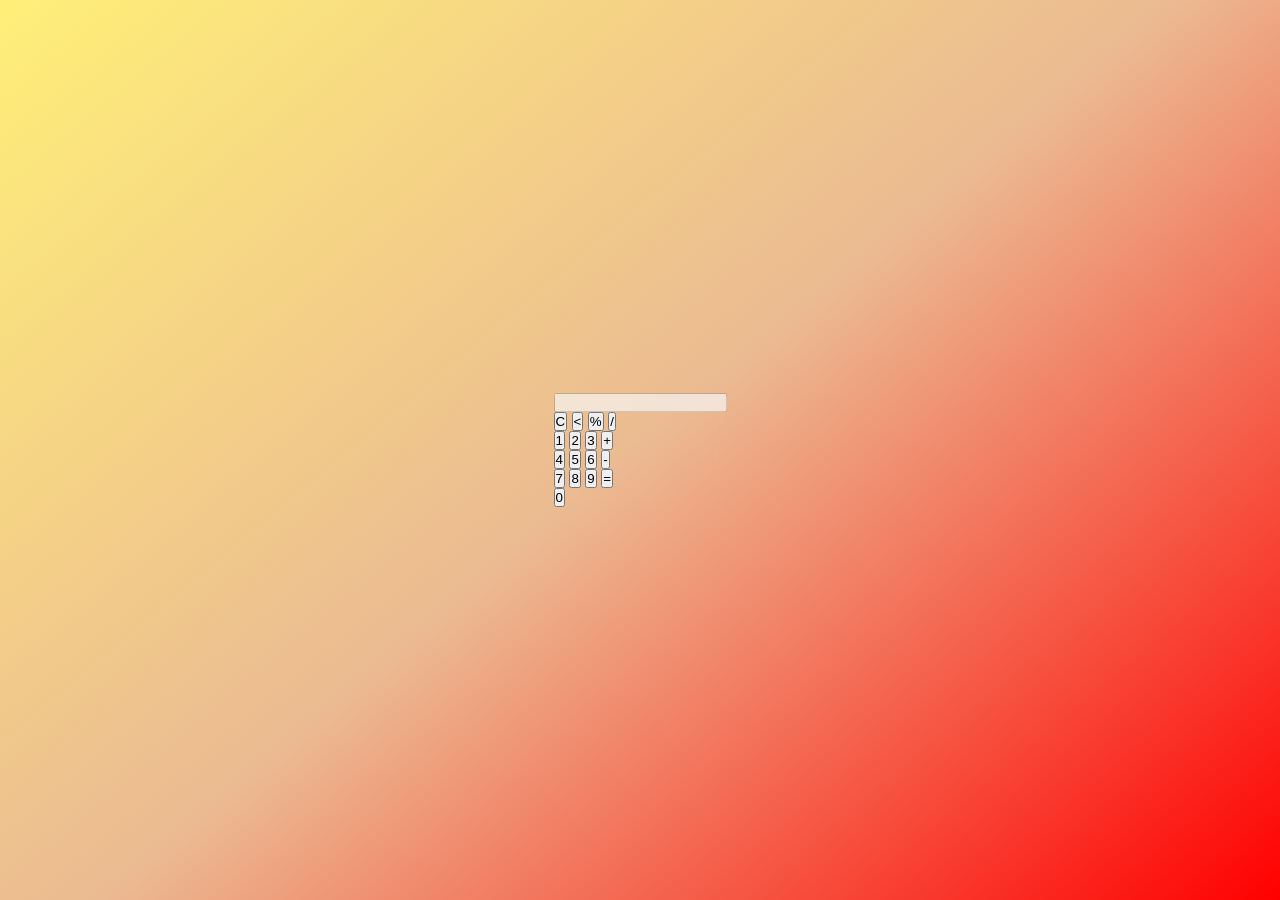
==== projetos js,css,html/calculadora/esqueleto.html @ 693b867b "IFOOD" ====
<!DOCTYPE html>
<html lang="en">
<head>
    <meta charset="UTF-8">
    <meta name="viewport" content="width=device-width, initial-scale=1.0">
    <link rel="stylesheet" href="maqueagem.css">
    <title>Document</title>
</head>
<body>
    
        <div class="grade">
            <input type="text" disabled id="display">

            <div class="buttons">
                <button> C </button>
                <button> < </button>
                <button> % </button>
                <button> / </button>

                <table> </table>
                <button> 1 </button>
                <button> 2 </button>
                <button> 3 </button>
                <button> + </button>

                <table> </table>
                <button> 4 </button>
                <button> 5 </button>
                <button> 6 </button>
                <button> - </button>

                <table> </table>
                <button> 7 </button>
                <button> 8 </button>
                <button> 9 </button>
                <button> = </button>
                <table></table>
                <button > 0 </button>
            </div>

        </div>






    <script src="musculos.js"></script>
</body>
</html>
---- projetos js,css,html/calculadora/maqueagem.css ----
html{
    box-sizing: border-box;
    height: 100%;

}

*,
*::before,
*::after{
    box-sizing: inherit;
    margin: 0;
    padding: 0;

}
body{
    align-items: center;
    background: linear-gradient(320deg, #ff0000, #ebba92, #ffef78);
    display: flex;
    font-family:'Gill Sans', 'Gill Sans MT', Calibri, 'Trebuchet MS', sans-serif;
    font-display: swap;
    height: inherit;
    justify-content: center;

}

.grade{
backdrop-filter: blur(5.5px);
}
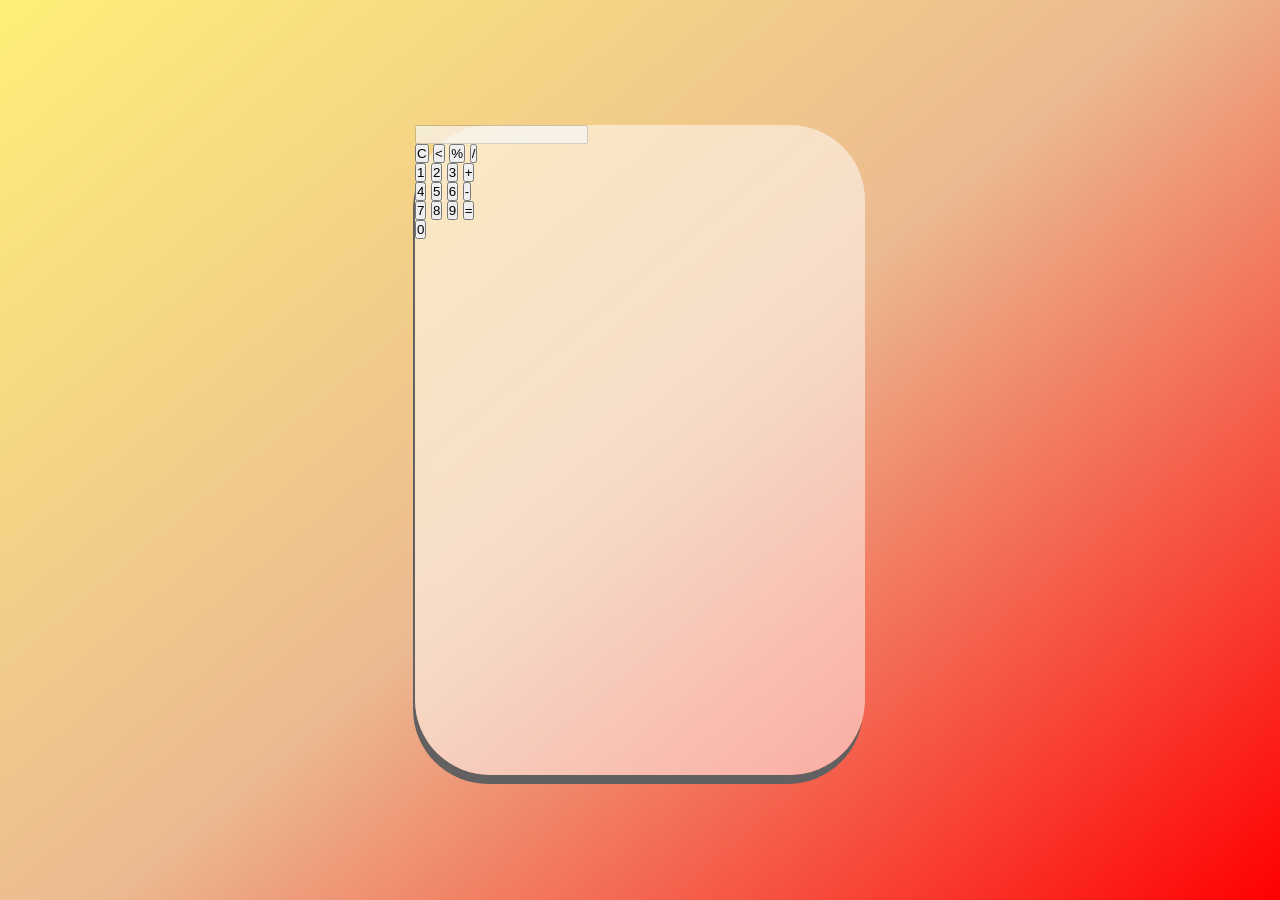
==== commit 17ffa3eb: "IFOOD" ====
--- a/projetos js,css,html/calculadora/esqueleto.html
+++ b/projetos js,css,html/calculadora/esqueleto.html
@@ -9,9 +9,10 @@
 <body>
     
         <div class="grade">
-            <input type="text" disabled id="display">
-
-            <div class="buttons">
+            
+            <div class="IFOOD">
+                <input type="text" disabled id="display">
+                <table></table>
                 <button> C </button>
                 <button> < </button>
                 <button> % </button>
--- a/projetos js,css,html/calculadora/maqueagem.css
+++ b/projetos js,css,html/calculadora/maqueagem.css
@@ -24,5 +24,13 @@
 }
 
 .grade{
+    background-color: rgba(255, 255, 255, 0.5);
 backdrop-filter: blur(5.5px);
+height: 650px;
+width: 450px;
+border-radius: 75px;
+box-shadow: -2px 9px rgb(98, 96, 96) ;
 }
+
+
+
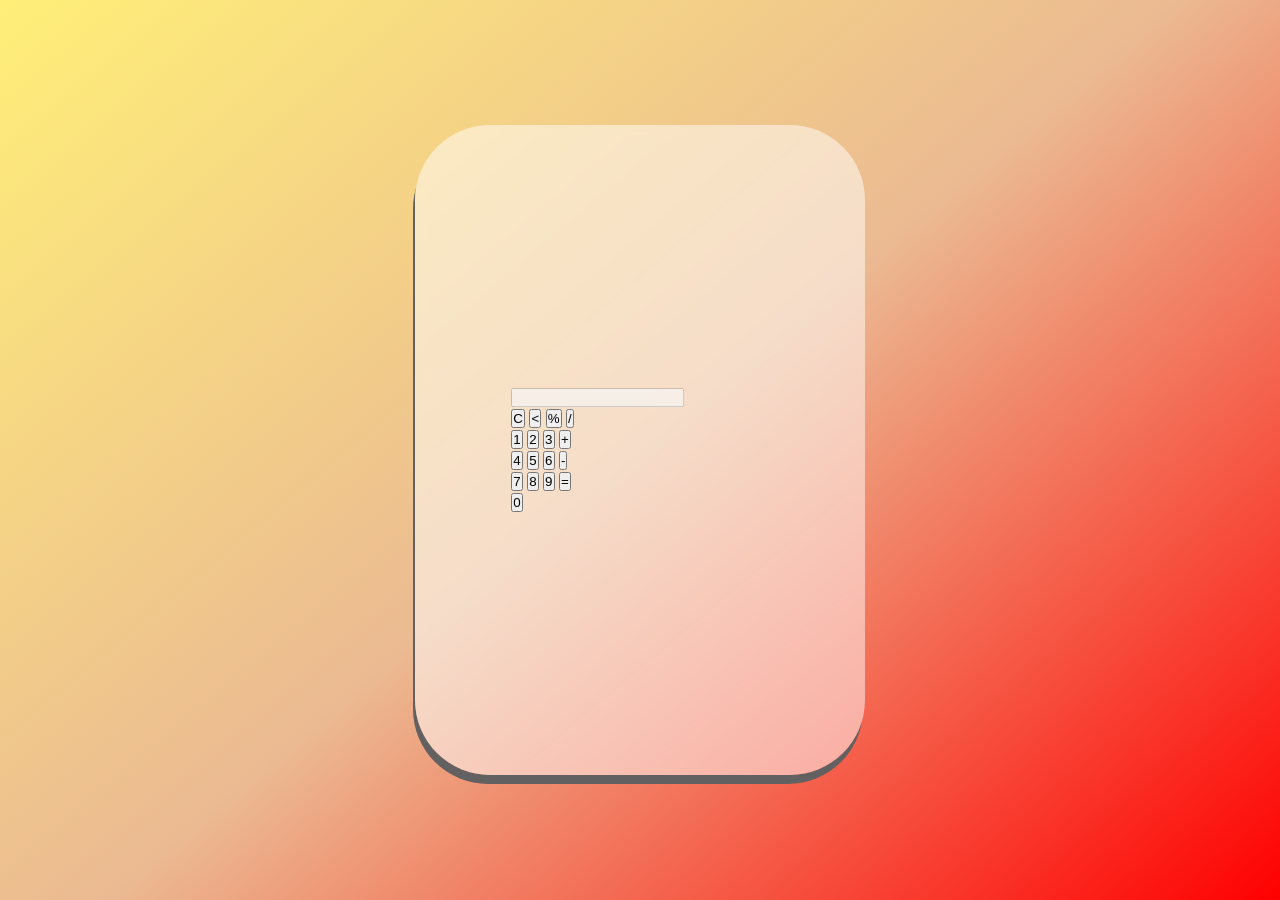
==== commit 0af478d5: "IFOOD" ====
--- a/projetos js,css,html/calculadora/esqueleto.html
+++ b/projetos js,css,html/calculadora/esqueleto.html
@@ -8,35 +8,56 @@
 </head>
 <body>
     
-        <div class="grade">
-            
-            <div class="IFOOD">
-                <input type="text" disabled id="display">
-                <table></table>
-                <button> C </button>
-                <button> < </button>
-                <button> % </button>
-                <button> / </button>
+    <div class="grade">
+        
+        <div class="IFOOD">
+            <table>
+                    <div class="visor" >
+                        <td colspan="2">
+                    <input type="text" disabled id="display">
+                    </td>
+                    </div>
 
-                <table> </table>
-                <button> 1 </button>
-                <button> 2 </button>
-                <button> 3 </button>
-                <button> + </button>
+                <tr>
+                    <td>
+                    <button> C </button>
+                    <button> < </button>
+                    <button> % </button>
+                    <button> / </button>
+                    </td>
+                </tr>
 
-                <table> </table>
-                <button> 4 </button>
-                <button> 5 </button>
-                <button> 6 </button>
-                <button> - </button>
+                <tr>
+                    <td>
+                    <button> 1 </button>
+                    <button> 2 </button>
+                    <button> 3 </button>
+                    <button> + </button>
+                    </td>
+                </tr>
 
-                <table> </table>
-                <button> 7 </button>
-                <button> 8 </button>
-                <button> 9 </button>
-                <button> = </button>
-                <table></table>
+                <tr>
+                    <td>
+                    <button> 4 </button>
+                    <button> 5 </button>
+                    <button> 6 </button>
+                    <button> - </button>
+                    </td>
+                </tr>
+
+                <tr>
+                    <td>
+                    <button> 7 </button>
+                    <button> 8 </button>
+                    <button> 9 </button>
+                    <button> = </button>
+                    </td>
+                </tr>
+                <tr>
+                    <td>
                 <button > 0 </button>
+                </td>
+                </tr>
             </div>
 
         </div>
--- a/projetos js,css,html/calculadora/maqueagem.css
+++ b/projetos js,css,html/calculadora/maqueagem.css
@@ -30,7 +30,17 @@
 width: 450px;
 border-radius: 75px;
 box-shadow: -2px 9px rgb(98, 96, 96) ;
+align-items: center;
+display: flex;
+justify-content: center;
 }
 
 
-
+.IFOOD{
+    display: grid;
+    grid-template-columns: repeat(4,1fr);
+    gap: 10px;
+    border-collapse: collapse;
+    margin: o auto;
+    padding: 10px;
+}
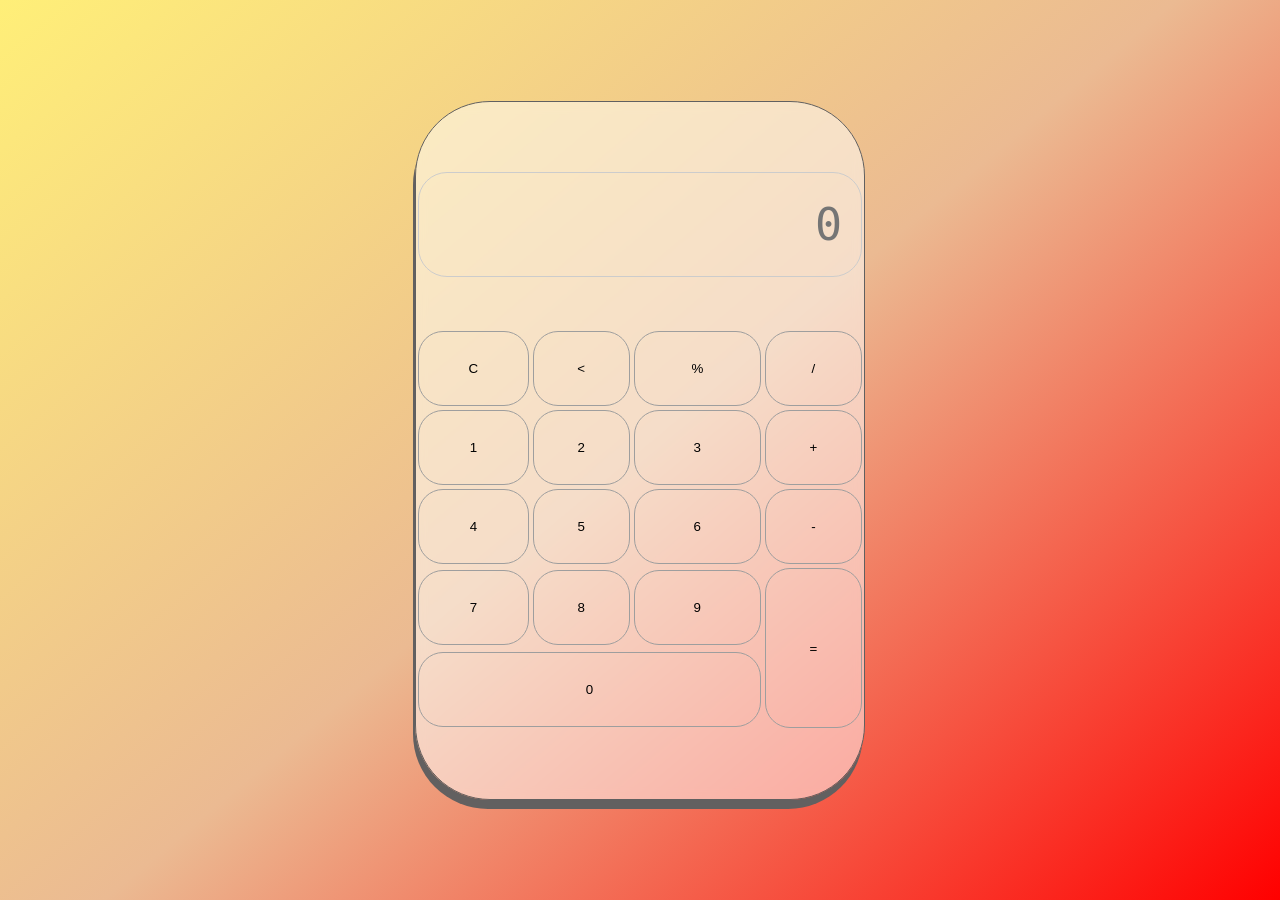
==== commit ad2d9feb: "IFOOD" ====
--- a/projetos js,css,html/calculadora/esqueleto.html
+++ b/projetos js,css,html/calculadora/esqueleto.html
@@ -1,72 +1,54 @@
-<!DOCTYPE html>
+<!doctype html>
 <html lang="en">
-<head>
-    <meta charset="UTF-8">
-    <meta name="viewport" content="width=device-width, initial-scale=1.0">
-    <link rel="stylesheet" href="maqueagem.css">
+  <head>
+    <meta charset="UTF-8" />
+    <meta name="viewport" content="width=device-width, initial-scale=1.0" />
+    <link rel="stylesheet" href="maqueagem.css" />
     <title>Document</title>
-</head>
-<body>
-    
-    <div class="grade">
-        
-        <div class="IFOOD">
-            <table>
-                    <div class="visor" >
-                        <td colspan="2">
-                    <input type="text" disabled id="display">
-                    </td>
-                    </div>
+  </head>
+  <body>
+      <div class="grade">
+          <div class="IFOOD">
+              <table>
+            <tr>
+              <td colspan="4">
+                <input type="text" disabled id="display" placeholder="0" />
+              </td>
+            </tr>
 
-                <tr>
-                    <td>
-                    <button> C </button>
-                    <button> < </button>
-                    <button> % </button>
-                    <button> / </button>
-                    </td>
-                </tr>
+          <tr>
+            <td><button>C</button></td>
+            <td><button>&lt;</button></td>
+            <td><button>%</button></td>
+            <td><button>/</button></td>
+          </tr>
 
-                <tr>
-                    <td>
-                    <button> 1 </button>
-                    <button> 2 </button>
-                    <button> 3 </button>
-                    <button> + </button>
-                    </td>
-                </tr>
+          <tr>
+            <td><button>1</button></td>
+            <td><button>2</button></td>
+            <td><button>3</button></td>
+            <td><button>+</button></td>
+          </tr>
 
-                <tr>
-                    <td>
-                    <button> 4 </button>
-                    <button> 5 </button>
-                    <button> 6 </button>
-                    <button> - </button>
-                    </td>
-                </tr>
+          <tr>
+            <td><button>4</button></td>
+            <td><button>5</button></td>
+            <td><button>6</button></td>
+            <td><button>-</button></td>
+          </tr>
 
-                <tr>
-                    <td>
-                    <button> 7 </button>
-                    <button> 8 </button>
-                    <button> 9 </button>
-                    <button> = </button>
-                    </td>
-                </tr>
-                <tr>
-                    <td>
-                <button > 0 </button>
-                </td>
-                </tr>
-            </div>
-
-        </div>
-
-
-
-
-
-
+          <tr>
+            <td><button>7</button></td>
+            <td><button>8</button></td>
+            <td><button>9</button></td>
+            <td rowspan="2" class="equa"><button class="hamburger">=</button></td>
+          </tr>
+          <tr>
+            <td colspan="3"><button>0</button></td>
+          </tr>
+        </table>
+      </div>
+    </div>
     <script src="musculos.js"></script>
-</body>
-</html>+  </body>
+</html>
--- a/projetos js,css,html/calculadora/maqueagem.css
+++ b/projetos js,css,html/calculadora/maqueagem.css
@@ -26,21 +26,54 @@
 .grade{
     background-color: rgba(255, 255, 255, 0.5);
 backdrop-filter: blur(5.5px);
-height: 650px;
+height: 699px;
 width: 450px;
 border-radius: 75px;
 box-shadow: -2px 9px rgb(98, 96, 96) ;
 align-items: center;
 display: flex;
 justify-content: center;
+box-sizing: border-box;
+border: 1px solid #616060;
 }
 
 
-.IFOOD{
-    display: grid;
-    grid-template-columns: repeat(4,1fr);
-    gap: 10px;
+table {
+    width: 100%;
     border-collapse: collapse;
-    margin: o auto;
-    padding: 10px;
 }
+#display{
+    width: 100%;
+    height: 105px;
+    border-radius: 29px;
+    font-family: monospace;
+    font-size: 45px;
+    text-align: right;
+    border: 1px solid #ccc;
+    margin-bottom: 50px;
+    padding: 19px;
+    box-sizing: border-box;
+    background-color: rgba(255, 255, 255, 0.0);
+}
+td {
+    padding: 2px;
+}
+table button::hover {
+    background-color: rgb(0, 0, 0);
+}
+
+button{
+    width: 100%;
+    height: 75px;
+    box-sizing: border-box;
+    border: 1px solid #9e9e9e;
+    border-radius: 25px;
+    background-color: rgba(255, 255, 255, 0.0);
+}
+
+.equa {
+    height: 100%;
+}
+.hamburger{
+    height: 160px;
+}
